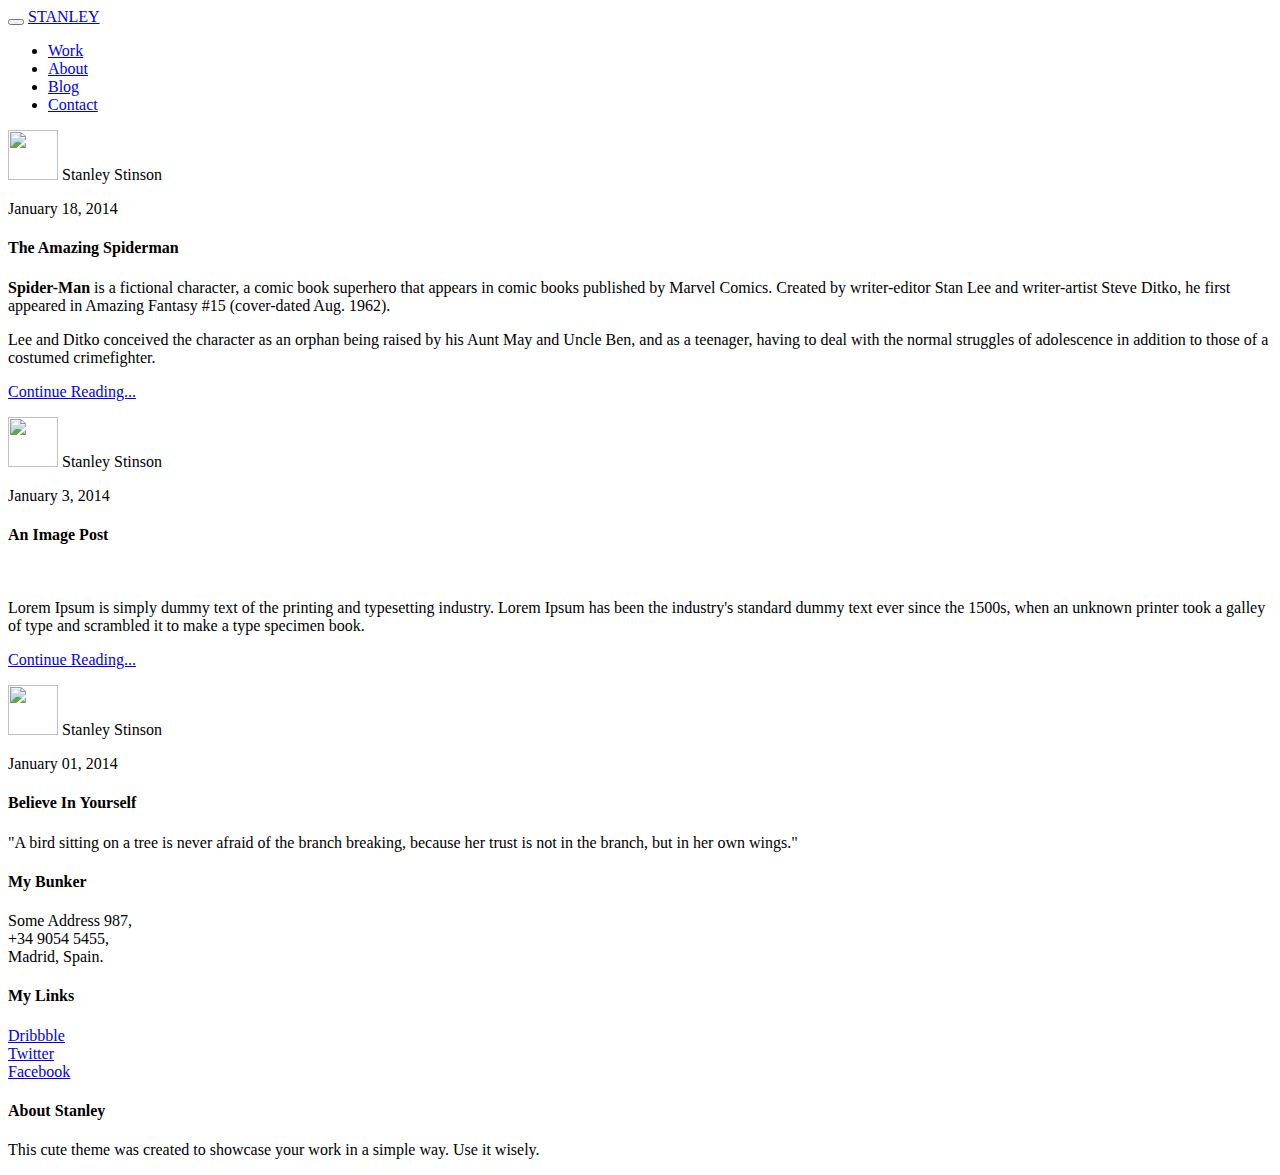
==== blog.html @ b9c4ff6f "other pages" ====
<!DOCTYPE html>
<html lang="en">
  <head>
    <meta charset="utf-8">
    <meta http-equiv="X-UA-Compatible" content="IE=edge">
    <meta name="viewport" content="width=device-width, initial-scale=1.0">
    <meta name="description" content="">
    <meta name="author" content="">
    <link rel="shortcut icon" href="../../docs-assets/ico/favicon.png">

    <title>STANLEY - Free Bootstrap Theme </title>

    <!-- Bootstrap core CSS -->
    <link href="assets/css/bootstrap.css" rel="stylesheet">


    <!-- Custom styles for this template -->
    <link href="assets/css/main.css" rel="stylesheet">

    <script src="https://code.jquery.com/jquery-1.10.2.min.js"></script>

    <!-- HTML5 shim and Respond.js IE8 support of HTML5 elements and media queries -->
    <!--[if lt IE 9]>
      <script src="https://oss.maxcdn.com/libs/html5shiv/3.7.0/html5shiv.js"></script>
      <script src="https://oss.maxcdn.com/libs/respond.js/1.3.0/respond.min.js"></script>
    <![endif]-->
  </head>

  <body>

    <!-- Static navbar -->
    <div class="navbar navbar-inverse navbar-static-top">
      <div class="container">
        <div class="navbar-header">
          <button type="button" class="navbar-toggle" data-toggle="collapse" data-target=".navbar-collapse">
            <span class="icon-bar"></span>
            <span class="icon-bar"></span>
            <span class="icon-bar"></span>
          </button>
          <a class="navbar-brand" href="index.html">STANLEY</a>
        </div>
        <div class="navbar-collapse collapse">
          <ul class="nav navbar-nav navbar-right">
            <li><a href="work.html">Work</a></li>
            <li><a href="about.html">About</a></li>
            <li><a href="blog.html">Blog</a></li>
            <li><a href="contact.html">Contact</a></li>
          </ul>
        </div><!--/.nav-collapse -->
      </div>
    </div>

	<!-- +++++ Posts Lists +++++ -->
	<!-- +++++ First Post +++++ -->
	<div id="grey">
	    <div class="container">
			<div class="row">
				<div class="col-lg-8 col-lg-offset-2">
					<p><img src="assets/img/user.png" width="50px" height="50px"> <ba>Stanley Stinson</ba></p>
					<p><bd>January 18, 2014</bd></p>
					<h4>The Amazing Spiderman</h4>
					<p><b>Spider-Man</b> is a fictional character, a comic book superhero that appears in comic books published by Marvel Comics. Created by writer-editor Stan Lee and writer-artist Steve Ditko, he first appeared in Amazing Fantasy #15 (cover-dated Aug. 1962). </p>
					<p>Lee and Ditko conceived the character as an orphan being raised by his Aunt May and Uncle Ben, and as a teenager, having to deal with the normal struggles of adolescence in addition to those of a costumed crimefighter.</p>
					<p><a href="blog01.html">Continue Reading...</a></p>
				</div>

			</div><!-- /row -->
	    </div> <!-- /container -->
	</div><!-- /grey -->
	
	<!-- +++++ Second Post +++++ -->
	<div id="white">
	    <div class="container">
			<div class="row">
				<div class="col-lg-8 col-lg-offset-2">
					<p><img src="assets/img/user.png" width="50px" height="50px"> <ba>Stanley Stinson</ba></p>
					<p><bd>January 3, 2014</bd></p>
					<h4>An Image Post</h4>
					<p><img class="img-responsive" src="assets/img/blog01.jpg" alt=""></p>
					<p>Lorem Ipsum is simply dummy text of the printing and typesetting industry. Lorem Ipsum has been the industry's standard dummy text ever since the 1500s, when an unknown printer took a galley of type and scrambled it to make a type specimen book.</p>
					<p><a href="blog01.html">Continue Reading...</a></p>
				</div>

			</div><!-- /row -->
	    </div> <!-- /container -->
	</div><!-- /white -->
	
	<!-- +++++ Third Post +++++ -->
	<div id="grey">
	    <div class="container">
			<div class="row">
				<div class="col-lg-8 col-lg-offset-2">
					<p><img src="assets/img/user.png" width="50px" height="50px"> <ba>Stanley Stinson</ba></p>
					<p><bd>January 01, 2014</bd></p>
					<h4>Believe In Yourself</h4>
					<p class="bq">"A bird sitting on a tree is never afraid of the branch breaking, because her trust is not in the branch, but in her own wings."</p>
				</div>

			</div><!-- /row -->
	    </div> <!-- /container -->
	</div><!-- /grey -->
	
	
	
	<!-- +++++ Footer Section +++++ -->
	
	<div id="footer">
		<div class="container">
			<div class="row">
				<div class="col-lg-4">
					<h4>My Bunker</h4>
					<p>
						Some Address 987,<br/>
						+34 9054 5455, <br/>
						Madrid, Spain.
					</p>
				</div><!-- /col-lg-4 -->
				
				<div class="col-lg-4">
					<h4>My Links</h4>
					<p>
						<a href="#">Dribbble</a><br/>
						<a href="#">Twitter</a><br/>
						<a href="#">Facebook</a>
					</p>
				</div><!-- /col-lg-4 -->
				
				<div class="col-lg-4">
					<h4>About Stanley</h4>
					<p>This cute theme was created to showcase your work in a simple way. Use it wisely.</p>
				</div><!-- /col-lg-4 -->
			
			</div>
		
		</div>
	</div>
	

    <!-- Bootstrap core JavaScript
    ================================================== -->
    <!-- Placed at the end of the document so the pages load faster -->
    <script src="assets/js/bootstrap.min.js"></script>
  </body>
</html>
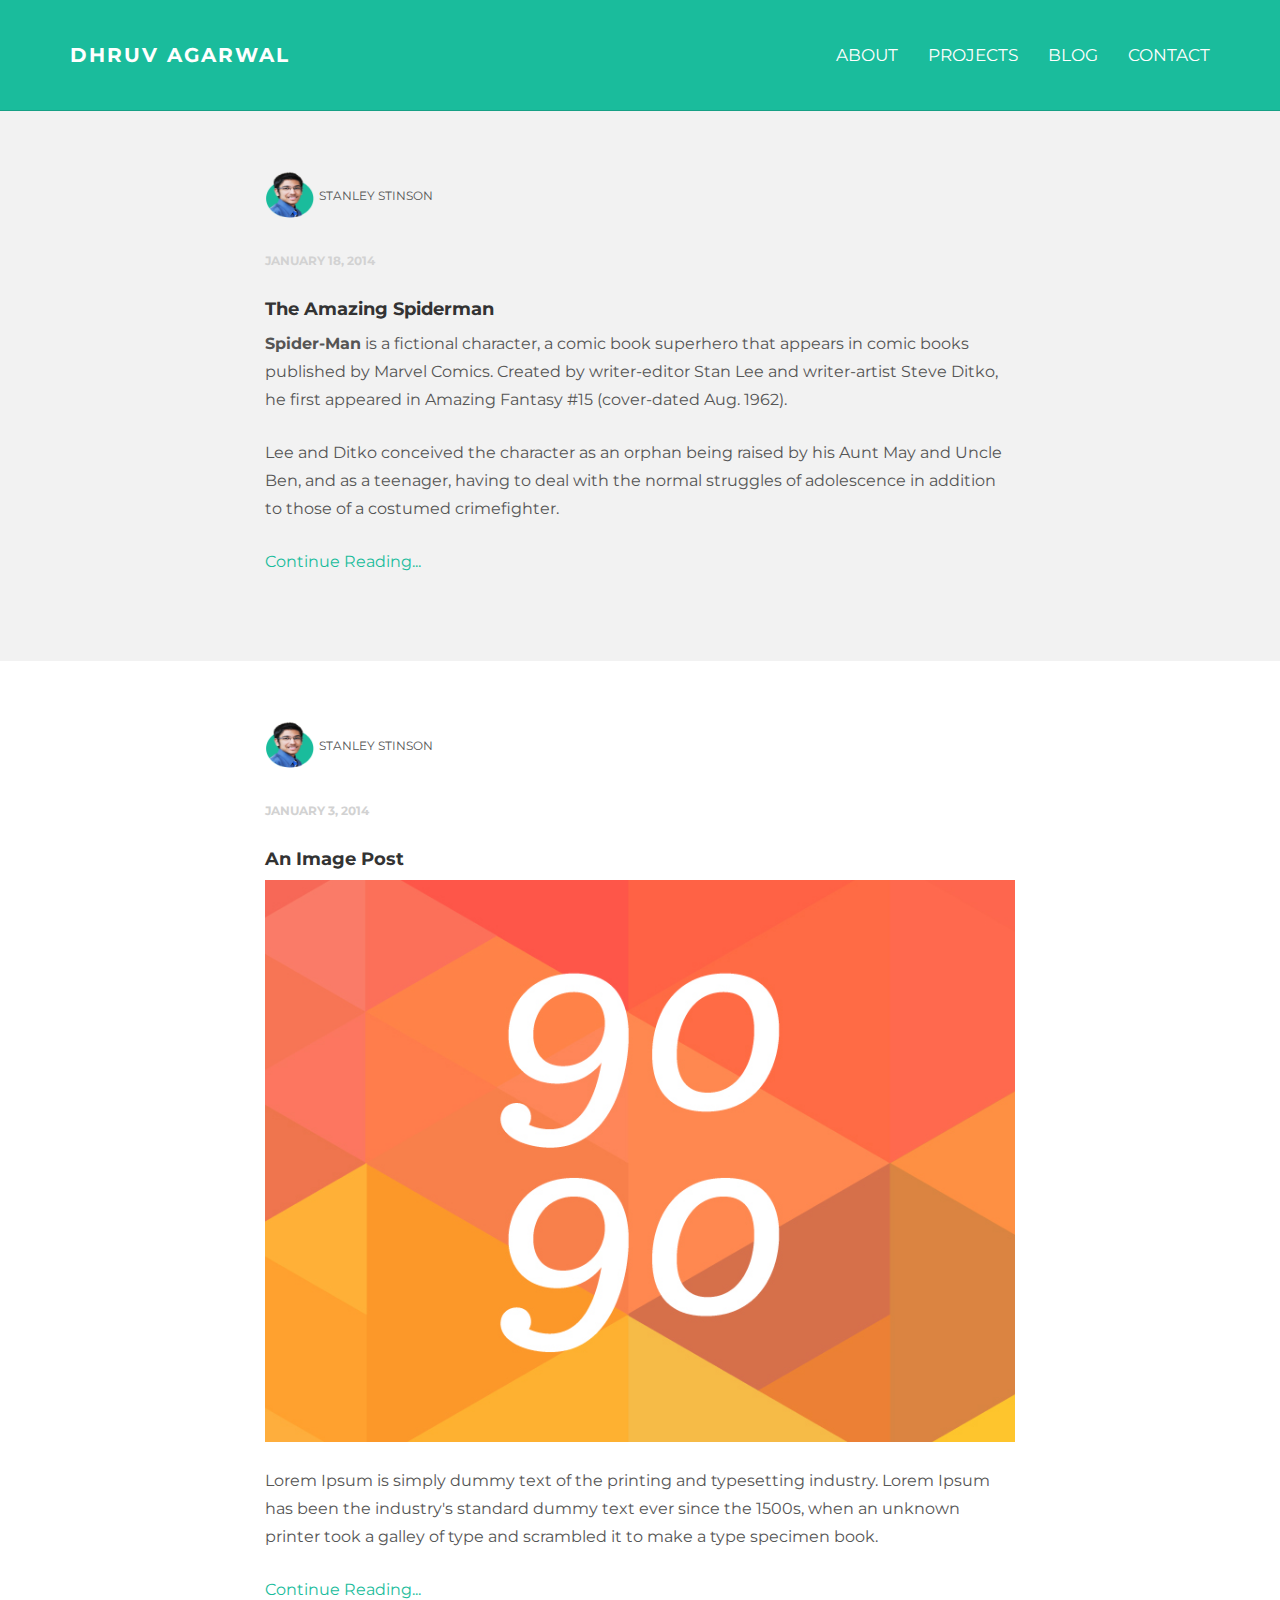
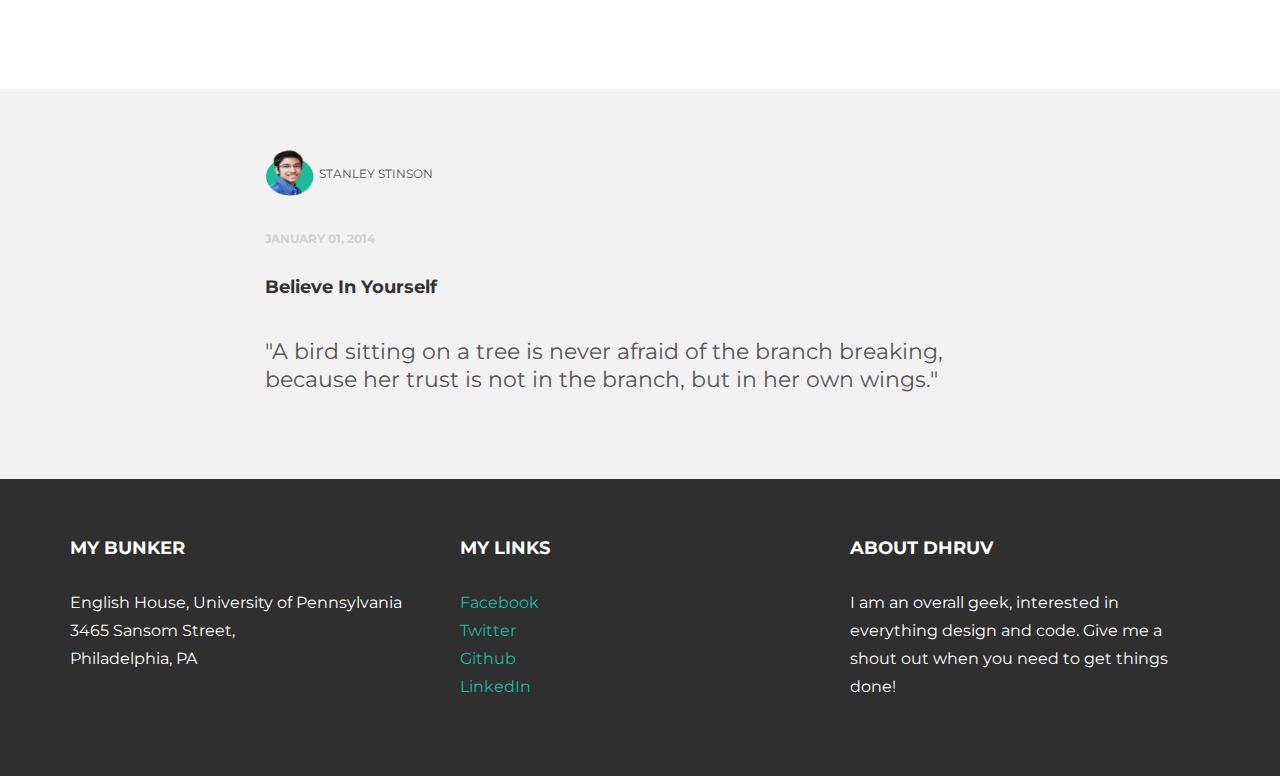
==== commit f34153d7: "one pager" ====
--- a/blog.html
+++ b/blog.html
@@ -8,7 +8,7 @@
     <meta name="author" content="">
     <link rel="shortcut icon" href="../../docs-assets/ico/favicon.png">
 
-    <title>STANLEY - Free Bootstrap Theme </title>
+    <title>DHRUV AGARWAL</title>
 
     <!-- Bootstrap core CSS -->
     <link href="assets/css/bootstrap.css" rel="stylesheet">
@@ -18,6 +18,9 @@
     <link href="assets/css/main.css" rel="stylesheet">
 
     <script src="https://code.jquery.com/jquery-1.10.2.min.js"></script>
+    <script src="assets/js/hover.zoom.js"></script>
+    <script src="assets/js/hover.zoom.conf.js"></script>
+    <script src = "assets/js/smooth-scroll.js"></script>
 
     <!-- HTML5 shim and Respond.js IE8 support of HTML5 elements and media queries -->
     <!--[if lt IE 9]>
@@ -37,14 +40,14 @@
             <span class="icon-bar"></span>
             <span class="icon-bar"></span>
           </button>
-          <a class="navbar-brand" href="index.html">STANLEY</a>
+          <a class="navbar-brand" href="index.html">DHRUV AGARWAL</a>
         </div>
         <div class="navbar-collapse collapse">
           <ul class="nav navbar-nav navbar-right">
-            <li><a href="work.html">Work</a></li>
-            <li><a href="about.html">About</a></li>
-            <li><a href="blog.html">Blog</a></li>
-            <li><a href="contact.html">Contact</a></li>
+            <li><a data-scroll href="index.html#about">About</a></li>
+            <li><a data-scroll href="index.html#projects">Projects</a></li>
+            <li><a data-scroll href="blog.html">Blog</a></li>
+            <li><a data-scroll href="index.html#contact">Contact</a></li>
           </ul>
         </div><!--/.nav-collapse -->
       </div>
@@ -110,24 +113,25 @@
 				<div class="col-lg-4">
 					<h4>My Bunker</h4>
 					<p>
-						Some Address 987,<br/>
-						+34 9054 5455, <br/>
-						Madrid, Spain.
+						English House, University of Pennsylvania<br/>
+						3465 Sansom Street,<br/>
+						Philadelphia, PA
 					</p>
 				</div><!-- /col-lg-4 -->
 				
 				<div class="col-lg-4">
 					<h4>My Links</h4>
 					<p>
-						<a href="#">Dribbble</a><br/>
-						<a href="#">Twitter</a><br/>
-						<a href="#">Facebook</a>
+						<a href="http://www.facebook.com/dhruv1996">Facebook</a><br/>
+						<a href="http://www.twitter.com/TheDhruvAgarwal">Twitter</a><br/>
+						<a href="http://www.github.com/dhruvag">Github</a><br/>
+						<a href="http://www.linkedin.com/in/dhruvag">LinkedIn</a>
 					</p>
 				</div><!-- /col-lg-4 -->
 				
 				<div class="col-lg-4">
-					<h4>About Stanley</h4>
-					<p>This cute theme was created to showcase your work in a simple way. Use it wisely.</p>
+					<h4>About Dhruv</h4>
+					<p>I am an overall geek, interested in everything design and code. Give me a shout out when you need to get things done!</p>
 				</div><!-- /col-lg-4 -->
 			
 			</div>
@@ -141,4 +145,11 @@
     <!-- Placed at the end of the document so the pages load faster -->
     <script src="assets/js/bootstrap.min.js"></script>
   </body>
+  <script>
+	smoothScroll.init({
+		speed: 1,
+		easing: 'easeInOutQuart'
+	});
+	</script>
 </html>
+
--- a/assets/css/main.css
+++ b/assets/css/main.css
@@ -0,0 +1,244 @@
+/*
+ * Author: Carlos Alvarez
+ * URL: http://alvarez.is
+ *
+ * Project Name: STANLEY - Free Bootstrap 3 Theme
+ * Version: 1.0
+ * URL: http://blacktie.co
+ */
+
+@import url(http://fonts.googleapis.com/css?family=Montserrat:400,700);
+
+body {
+  	background-color: #ffffff;
+  	font-family: 'Montserrat', sans-serif;
+    font-weight: 400;
+    font-size: 17px;
+    color: #555;
+
+    -webkit-font-smoothing: antialiased;
+    -webkit-overflow-scrolling: touch;
+}
+
+/* Titles */
+h1, h2, h3, h4, h5, h6 {
+	font-family: 'Montserrat', sans-serif;
+    font-weight: 700;
+    color: #333;
+}
+
+h1 {
+	font-size: 35px;
+	margin-top: 30px;
+	margin-bottom: 30px;
+}
+
+
+
+/* Paragraph & Typographic */
+p {
+    line-height: 28px;
+    margin-bottom: 25px;
+    font-size: 16px;
+}
+
+.centered {
+    text-align: center;
+}
+
+/* Links */
+a {
+    color: #1abc9c;
+    word-wrap: break-word;
+
+    -webkit-transition: color 0.1s ease-in, background 0.1s ease-in;
+    -moz-transition: color 0.1s ease-in, background 0.1s ease-in;
+    -ms-transition: color 0.1s ease-in, background 0.1s ease-in;
+    -o-transition: color 0.1s ease-in, background 0.1s ease-in;
+    transition: color 0.1s ease-in, background 0.1s ease-in;
+}
+
+a:hover,
+a:focus {
+    color: #7b7b7b;
+    text-decoration: none;
+    outline: 0;
+}
+
+a:before,
+a:after {
+    -webkit-transition: color 0.1s ease-in, background 0.1s ease-in;
+    -moz-transition: color 0.1s ease-in, background 0.1s ease-in;
+    -ms-transition: color 0.1s ease-in, background 0.1s ease-in;
+    -o-transition: color 0.1s ease-in, background 0.1s ease-in;
+    transition: color 0.1s ease-in, background 0.1s ease-in;
+}
+
+ hr {
+    display: block;
+    height: 1px;
+    border: 0;
+    border-top: 1px solid #ccc;
+    margin: 1em 0;
+    padding: 0;
+}
+
+.navbar {
+	text-transform: uppercase;
+	margin-bottom: 0px;
+}
+
+.navbar-inverse {
+	padding-bottom: 30px;
+	padding-top: 30px;
+}
+
+.navbar-inverse {
+	background-color: #1abc9c;
+	border-color: #16a085;
+}
+
+.navbar-inverse .navbar-nav > li > a {
+	color: white;
+}
+
+.navbar-inverse .navbar-nav > li > a:hover {
+	color: #222222;
+}
+
+.navbar-brand {
+	font-weight: 700;
+	font-size: 20px;
+	letter-spacing: 2px;
+}
+
+.navbar-inverse .navbar-brand {
+	color: white;
+}
+
+.navbar-inverse .navbar-toggle {
+	border-color: transparent;
+}
+
+.progress-bar-theme {
+  background-color: #1abc9c;
+}
+
+
+/* Helpers */
+
+.mt {
+	margin-top: 40px;
+	margin-bottom: 40px;
+}
+
+.pt {
+	padding-top: 50px;
+	padding-bottom: 50px;
+}
+
+
+/* +++++ WRAP SECTIONS +++++ */
+
+#ww {
+	padding-top: 70px;
+	padding-bottom: 70px;
+	background-color: #f2f2f2;
+}
+
+#projects {
+	background-color: #f2f2f2;
+}
+
+#footer {
+	background-color: #2f2f2f;
+	padding-top: 50px;
+	padding-bottom: 50px; 
+}
+
+#footer p {
+	color: white;
+}
+
+#footer h4 {
+	color: white;
+	text-transform: uppercase;
+	padding-bottom: 20px;
+}
+
+
+/* +++++ Color Wraps / Blog Page +++++ */
+
+#grey {
+	padding-top: 60px;
+	padding-bottom: 60px;
+	background-color: #f2f2f2;
+}
+
+#white {
+	padding-top: 60px;
+	padding-bottom: 60px;
+	background-color: #ffffff;
+}
+
+
+
+/* Blog Date*/
+bd {
+	font-size: 12px;
+	text-transform: uppercase;
+	color: #d2d2d2;
+	font-weight: 700;
+}
+
+/* Blog Author*/
+ba {
+	font-size: 12px;
+	text-transform: uppercase;
+}
+
+/* Blog Quote */
+.bq {
+	font-size: 22px;
+	padding-top: 30px;
+}
+
+/* Blog Tags */
+bt {
+	font-size: 12px;
+}
+
+/* ================== PORTFOLIO IMAGES HOVER EFFECT ================== */
+/* Effects also are controled by hover.zoom.js */
+.zoom { 
+    display:block; 
+    position:relative; 
+    overflow:hidden; 
+    background:transparent url(../img/loader.gif) no-repeat center;
+}
+
+
+    .zoomOverlay {
+        position:absolute;
+        top:0; left:0;
+        bottom:0; right:0;
+        display:none;
+        background-image:url(../img/zoom.png);
+        background-repeat:no-repeat;
+        background-position:center;
+    }
+
+.zoom2 {
+	opacity: 1;
+}
+
+.zoom2:hover {
+	opacity: 0.5;
+}
+
+/* glyphicon Configuration */
+
+.glyphicon {
+	font-size: 40px;
+	color: #1abc9c;
+}